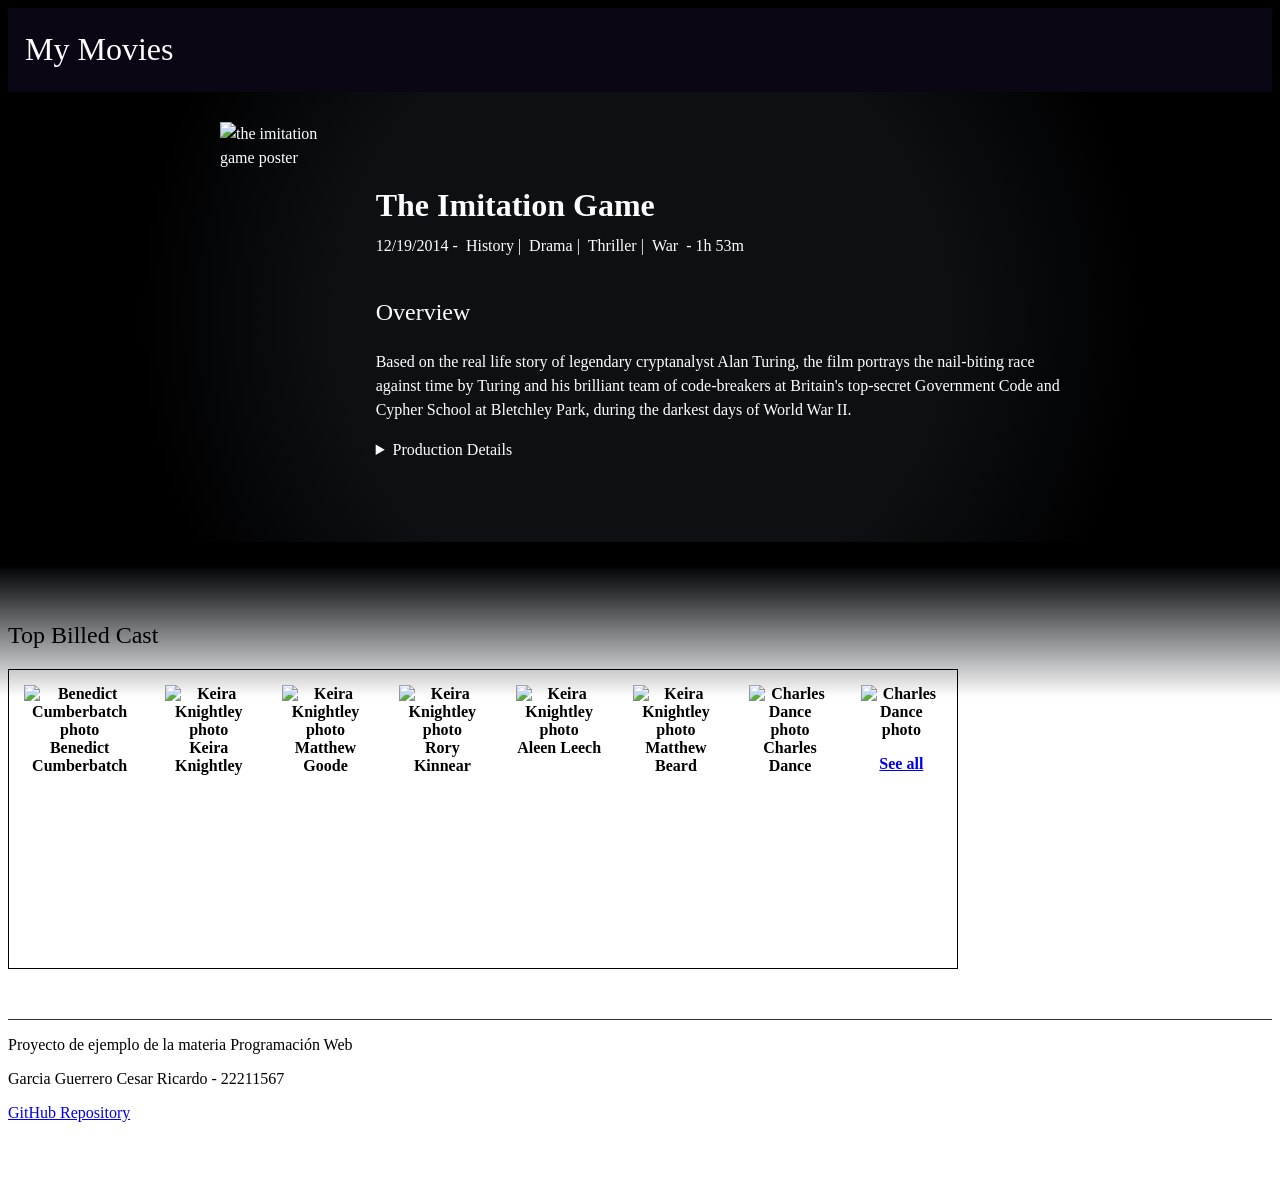
==== index.html @ baa3f6fb "Add files via upload" ====
<!DOCTYPE html>
<html lang="en">

<head>
	<title>Página de Ejemplo</title>
	<meta charset="UTF-8">
	<meta name="viewport" content="width=device-width, initial-scale=1">
	<link href="css/style.css" rel="stylesheet">
</head>

<body>
	<header class="title">
		<h1> My Movies</h1>
	</header>

	<article>
		<div class="movie-cont">
			<div class="movie-format">
				<img class="poster" src="https://www.themoviedb.org/t/p/w600_and_h900_face/5ccTHo3szK4JhbyvBmfR9uEpNm7.jpg" alt="the imitation game poster">
				<header>
					<h1 class="movie-title"> The Imitation Game</h1>
					<div class="movie-info">
						<p> 12/19/2014 -</p>
						<ul class="movie-genre">
							<li> History | </li>
							<li> Drama | </li>
							<li> Thriller | </li>
							<li> War </li>
						</ul>
						<p>- 1h 53m</p>
					</div>

					<h1>Overview</h1>
					<p>Based on the real life story of legendary cryptanalyst Alan
						Turing, the film portrays the nail-biting race against time by
						Turing and his brilliant team of code-breakers at Britain's
						top-secret Government Code and Cypher School at Bletchley Park,
						during the darkest days of World War II.</p>

					<details>
						<summary>Production Details</summary>
						<p> Budget: $14,000,000.00 </p>
						<p> Revenue: $233,555,708.00</p>
					</details>
				</header>

			</div>

		</div>

		<h1 class="cast-tit">Top Billed Cast</h1>
		<div class="cast">
			<div class="cast-item">
				<img src="https://media.themoviedb.org/t/p/w300_and_h450_face/wz3MRiMmoz6b5X3oSzMRC9nLxY1.jpg" alt="Benedict Cumberbatch photo">
				<h1> Benedict Cumberbatch</h1>
			</div>
			<div class="cast-item">
				<img src="https://media.themoviedb.org/t/p/w300_and_h450_face/bRC1B2VwV0wK3ElciFAK6QZf2wD.jpg" alt="Keira Knightley photo">
				<h1> Keira Knightley</h1>
			</div>
			<div class="cast-item">
				<img src="https://media.themoviedb.org/t/p/w300_and_h450_face/3XaKKl0bKswTWbJ0Lh9nZ4UdAQo.jpg" alt="Keira Knightley photo">
				<h1>Matthew Goode</h1>
			</div>
			<div class="cast-item">
				<img src="https://media.themoviedb.org/t/p/w300_and_h450_face/8aEABMeHXOozwE5DrMxUlCM9mpG.jpg" alt="Keira Knightley photo">
				<h1>Rory Kinnear</h1>
			</div>

			<div class="cast-item">
				<img src="https://media.themoviedb.org/t/p/w300_and_h450_face/cJZSyKNUKwdNPEgkt2ocXohtUBH.jpg" alt="Keira Knightley photo">
				<h1>Aleen Leech</h1>
			</div>

			<div class="cast-item">
				<img src="https://media.themoviedb.org/t/p/w300_and_h450_face/qbFEcaQLnE0bU8xutnsmYzKrjn0.jpg" alt="Keira Knightley photo">
				<h1>Matthew Beard</h1>
			</div>

			<div class="cast-item">
				<img src="https://media.themoviedb.org/t/p/w300_and_h450_face/3xHwq5lchAI6mfW0aGQOEijexv6.jpg" alt="Charles Dance photo">
				<h1>Charles Dance</h1>
			</div>

			<div class="next">
				<img src="https://icon-icons.com/download-file?file=https%3A%2F%2Fimages.icon-icons.com%2F1709%2FPNG%2F512%2Fnext1_112409.png&id=112409&pack_or_individual=pack" alt="Charles Dance photo">
				<p><a href="github.com\miusuario\elrepo"> See all</a></p>
			</div>

		</div>
	</article>

	<footer>
		<p> Proyecto de ejemplo de la materia Programación Web</p>
		<p> Garcia Guerrero Cesar Ricardo - 22211567</p>
		<p><a href="github.com\miusuario\elrepo"> GitHub Repository</a></p>
	</footer>

</body>

</html>
---- css/style.css ----
* {
    box-sizing: border-box; /* el width y height total incluye al padding y el border */
}

html{
background: #000000;
background: linear-gradient(180deg, rgba(0, 0, 0, 1) 47%, rgba(16, 19, 23, 0.9) 49%, rgba(255, 255, 255, 1) 58%);
}

h1,
h2 
{
    /* font-weight: bold; */
     font-weight: 400; 
    /* font-weight: 900; */
}

.title{
	background-color: #0A0614;
	padding: 2px;
}

.title h1{
	margin-left: 15px;
	
}


.body{
	
}

.page-header {
    text-align: center;
    border-bottom: 1px solid #333;
    margin-bottom: 2rem;
}
.page-header > h1 {
    margin-bottom: 0;
    margin-top: 0;
}

.movie-cont{
		display: flex;
		background-image: radial-gradient(circle,rgba(16, 19, 23, 0.83) 44%, rgba(0, 0, 0, 0.9) 75%),
			url("https://image.tmdb.org/t/p/original/gLQoJ9P79g501oEEtrN8zMlCPpx.jpg");
		background-position: center; 
    background-size: cover;
		color: white;
		height: 450px;

	  justify-content: center;
  	align-items: center;
	
		
}


.movie-format{
		display: flex;
	  padding: 1rem 0.5rem;
    font-size: 1rem;
    line-height: 1.5;
    max-width: 56rem;
    margin: 0 auto;
		margin-top: 10px;
    min-height: 100vh;
		 justify-content: center;
  	align-items: center;
	
	
}



.movie-title {
    font-size: 2rem;
    font-weight: bolder; 
    margin-bottom: 0;
    margin-top: 0;
}

.movie-info {
    display: flex;
	 
}

.movie-info  p  {
    margin-top: 5px;
}
.movie-genre {
    margin-top: 5px;
    display: flex; /* Se recorren los elementos como si fueran texto */ 
    padding-left: 0.5rem;
}

.movie-genre  li {
    list-style-type: none; /* Sin bullets */
    margin-right: 0.5rem; 
}

.top-movie 
{
    display: flex; /* Se recorren los elementos como si fueran texto */ 
}

.poster
{
    width: 300px;
    height: 400px;
    margin-right: 40px;
		margin-left: 20px;
}

.cast-tit{
	margin-top: 80px;
	
}

.cast 
{
    display: flex; 
	 	overflow-x: auto;
		overflow-y: hidden;
		width: 950px;
    height: 300px;
		margin-bottom: 50px;
		border:1px solid;
}

.cast-item, .next
{
    margin: 15px;
    font-weight: bold;
	  display: inline-block;
		text-align: center;
		align-items: center;
}

.next img{
	width: 50px;
	height: 50px;	
}


.cast-item > h1
{
    margin-top: 0;
    font-size: medium;
    font-weight: bold;
}

.cast-item img
{
	  width: 140px;
    height: 215px;
}

footer
{
    border-top: 1px solid #333;
    height: 175px;
}

.title{
	color: white;
}
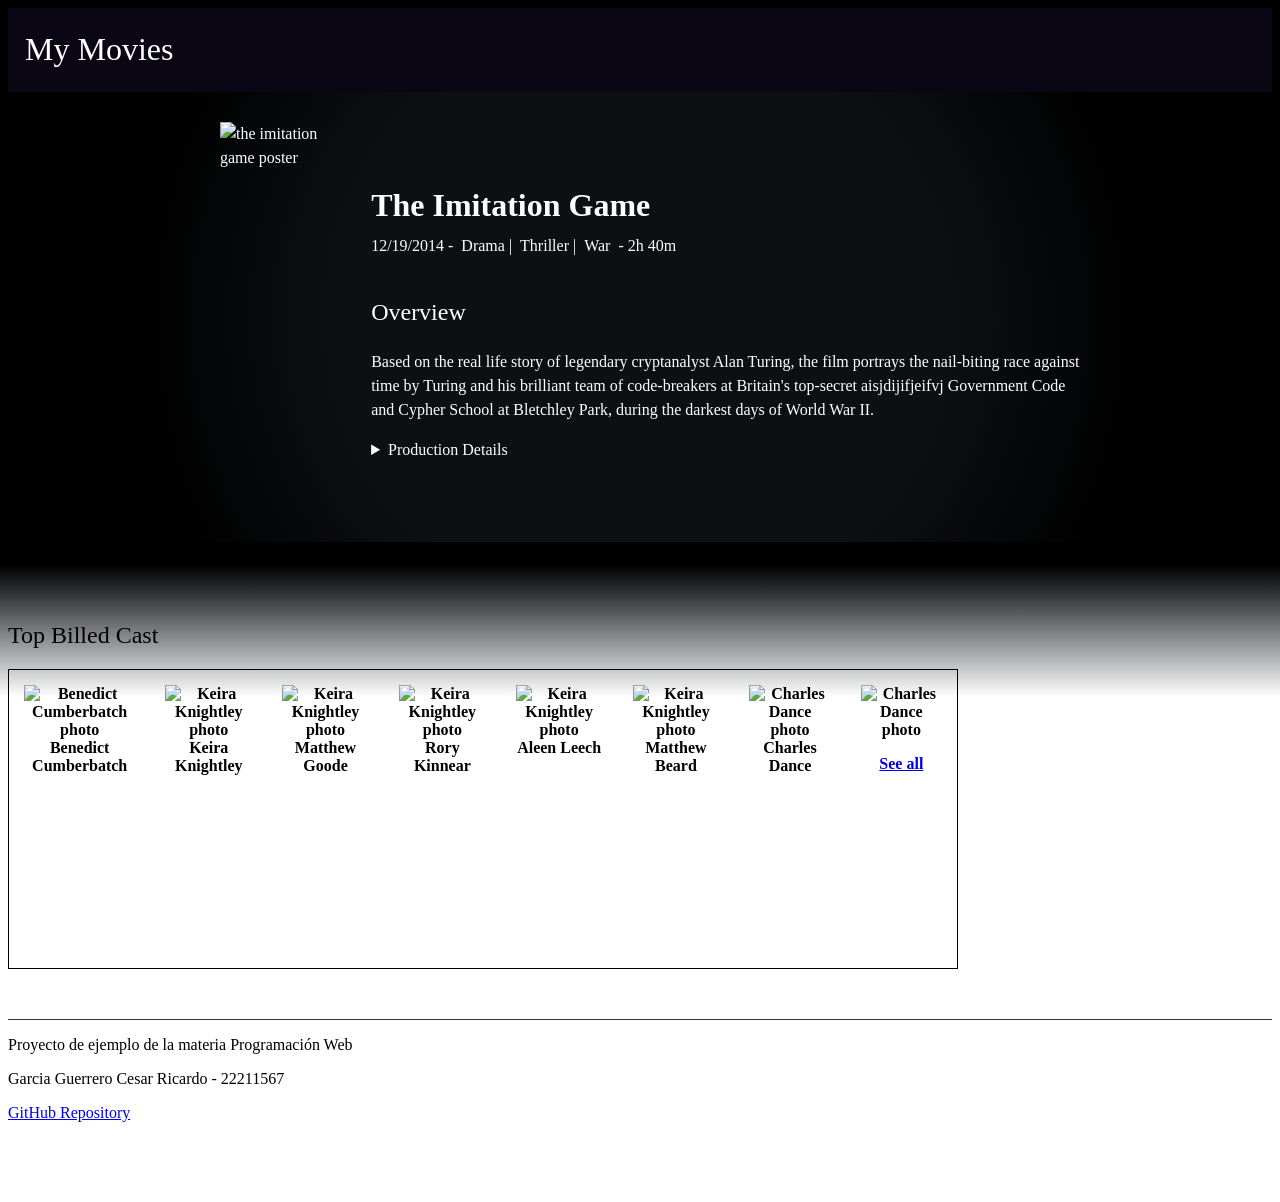
==== commit dd082d06: "cambios desmostrativos" ====
--- a/index.html
+++ b/index.html
@@ -22,19 +22,19 @@
 					<div class="movie-info">
 						<p> 12/19/2014 -</p>
 						<ul class="movie-genre">
-							<li> History | </li>
 							<li> Drama | </li>
 							<li> Thriller | </li>
 							<li> War </li>
 						</ul>
-						<p>- 1h 53m</p>
+						<p>- 2h 40m</p>
 					</div>
 
 					<h1>Overview</h1>
 					<p>Based on the real life story of legendary cryptanalyst Alan
 						Turing, the film portrays the nail-biting race against time by
 						Turing and his brilliant team of code-breakers at Britain's
-						top-secret Government Code and Cypher School at Bletchley Park,
+						top-secret  aisjdijifjeifvj
+						Government Code and Cypher School at Bletchley Park,
 						during the darkest days of World War II.</p>
 
 					<details>
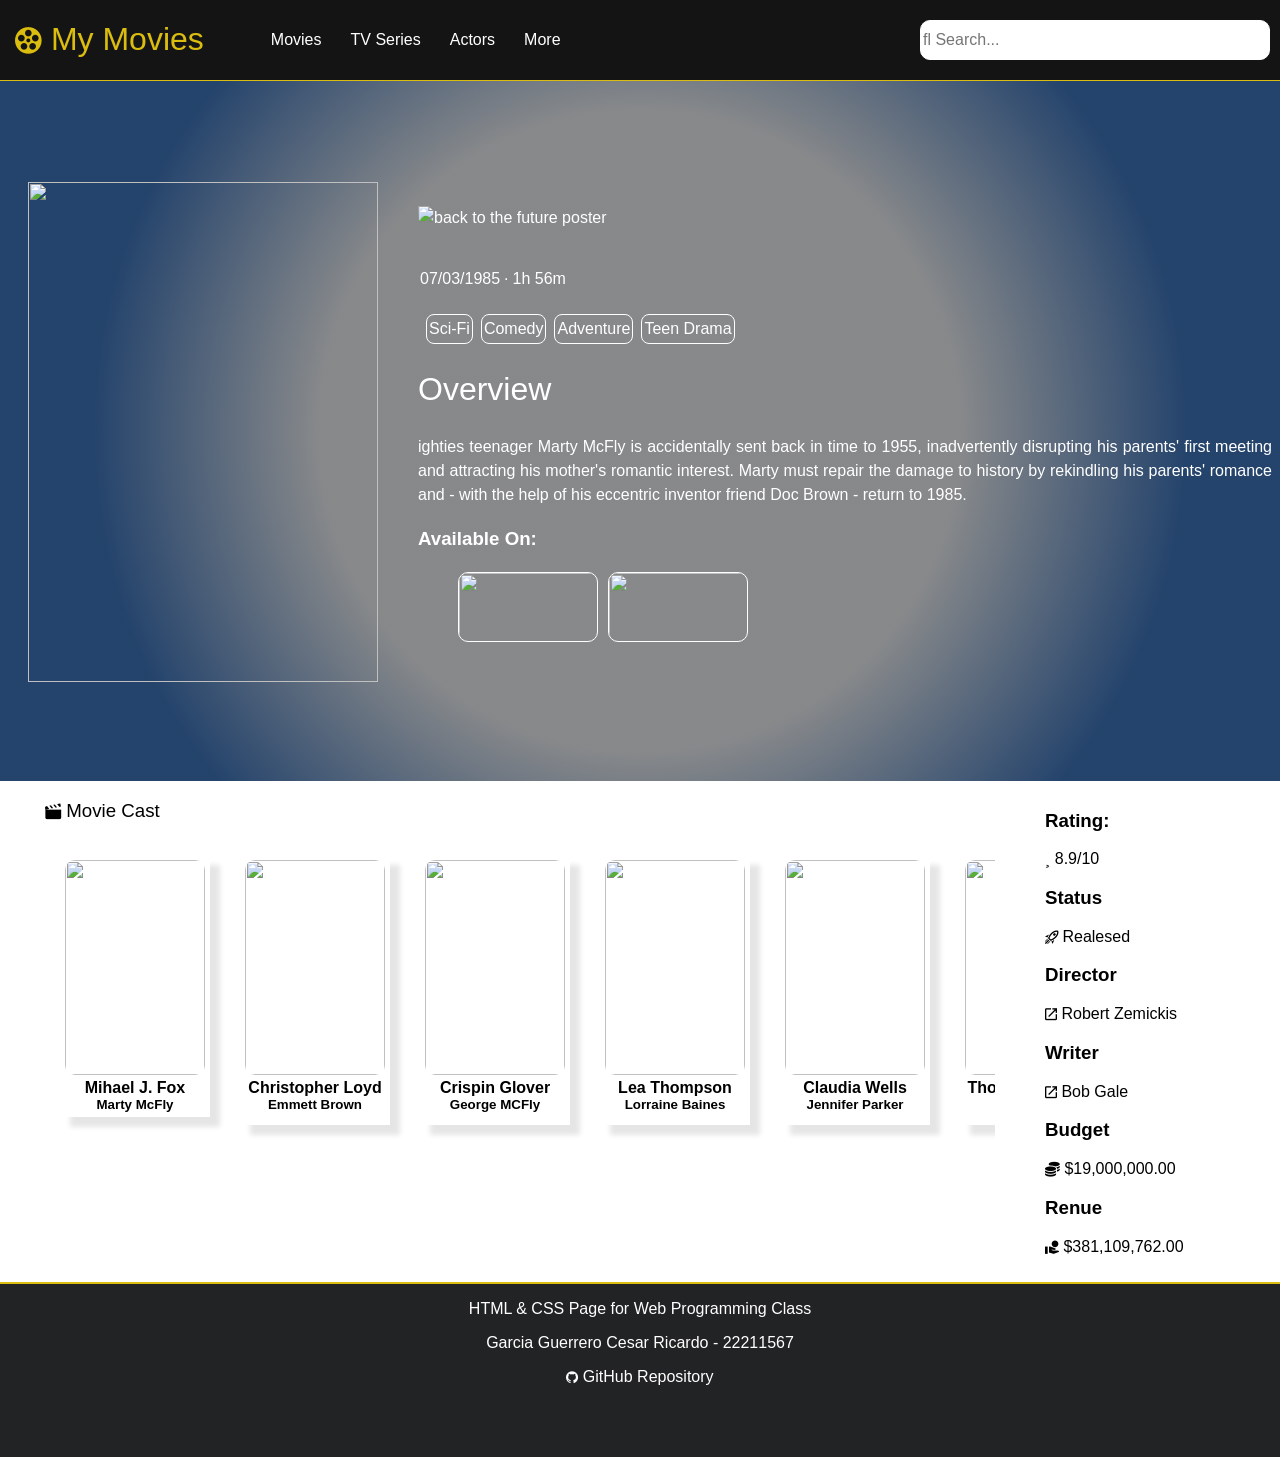
==== commit 92a1d2f9: "final design w/responsive implementations" ====
--- a/index.html
+++ b/index.html
@@ -2,98 +2,141 @@
 <html lang="en">
 
 <head>
-	<title>Página de Ejemplo</title>
+	<title>Back To The Future</title>
 	<meta charset="UTF-8">
 	<meta name="viewport" content="width=device-width, initial-scale=1">
 	<link href="css/style.css" rel="stylesheet">
+		<link rel="" type="" href="">
 </head>
 
 <body>
 	<header class="title">
-		<h1> My Movies</h1>
+		<h1>󰟞 My Movies</h1>
+		<ul class="nav">
+			<a href=""><li> Movies</li></a>	
+			<a href=""><li> TV Series</li></a>
+			<a href=""><li> Actors</li></a>
+			<a href=""><li> More</li></a>
+		</ul>
+		<input type="text" class="searchbar" placeholder=" Search...">
 	</header>
 
-	<article>
 		<div class="movie-cont">
 			<div class="movie-format">
-				<img class="poster" src="https://www.themoviedb.org/t/p/w600_and_h900_face/5ccTHo3szK4JhbyvBmfR9uEpNm7.jpg" alt="the imitation game poster">
+				<div class="poster-container">
+					<img class="poster" src="https://image.tmdb.org/t/p/original/vN5B5WgYscRGcQpVhHl6p9DDTP0.jpg">
+					<div class="overlay">
+						<a href="https://youtu.be/ez6WQ7IX72U"><p> Watch Trailer</p></a>						
+					</div>
+				</div>
 				<header>
-					<h1 class="movie-title"> The Imitation Game</h1>
+					<img src="https://upload.wikimedia.org/wikipedia/commons/thumb/2/23/Back-to-the-future-logo.svg/3840px-Back-to-the-future-logo.svg.png" class="movie-title" alt="back to the future poster">
 					<div class="movie-info">
-						<p> 12/19/2014 -</p>
-						<ul class="movie-genre">
-							<li> Drama | </li>
-							<li> Thriller | </li>
-							<li> War </li>
+						<p>07/03/1985</p>
+						<p> · </p>
+						<p>1h 56m</p>
+					</div>
+					<ul class="movie-genre">
+						<li> Sci-Fi </li>
+						<li>Comedy </li>
+						<li>Adventure </li>
+						<li>Teen Drama </li>
+					</ul>
+
+					<h1>Overview</h1>
+					<p>ighties teenager Marty McFly is accidentally sent back 
+							in time to 1955, inadvertently disrupting his parents' 
+							first meeting and attracting his mother's romantic 
+							interest. Marty must repair the damage to history by 
+							rekindling his parents' romance and - with the help of 
+							his eccentric inventor friend Doc Brown - 
+							return to 1985.</p>
+
+					<div class="available-list">
+						<h3>Available On:</h3>
+						<ul class="stream-platt">
+							<li><a href="https://www.primevideo.com/detail/Back-to-the-Future/0I1BQWAZR1UCT8MQWMGZ1J3O6O"><img src="https://brandemia.org/contenido/subidas/2023/02/amazon-prime-video-identidad-1200x670.png" alt="" class="prime-pic"></a></li>
+							<li><a href="https://www.netflix.com/mx/title/60010110"><img src="https://images.ctfassets.net/y2ske730sjqp/1aONibCke6niZhgPxuiilC/2c401b05a07288746ddf3bd3943fbc76/BrandAssets_Logos_01-Wordmark.jpg?w=940" alt="" class="netflix-pic"></a></li>
 						</ul>
-						<p>- 2h 40m</p>
 					</div>
 
-					<h1>Overview</h1>
-					<p>Based on the real life story of legendary cryptanalyst Alan
-						Turing, the film portrays the nail-biting race against time by
-						Turing and his brilliant team of code-breakers at Britain's
-						top-secret  aisjdijifjeifvj
-						Government Code and Cypher School at Bletchley Park,
-						during the darkest days of World War II.</p>
 
-					<details>
-						<summary>Production Details</summary>
-						<p> Budget: $14,000,000.00 </p>
-						<p> Revenue: $233,555,708.00</p>
-					</details>
 				</header>
 
 			</div>
 
 		</div>
 
-		<h1 class="cast-tit">Top Billed Cast</h1>
-		<div class="cast">
-			<div class="cast-item">
-				<img src="https://media.themoviedb.org/t/p/w300_and_h450_face/wz3MRiMmoz6b5X3oSzMRC9nLxY1.jpg" alt="Benedict Cumberbatch photo">
-				<h1> Benedict Cumberbatch</h1>
-			</div>
-			<div class="cast-item">
-				<img src="https://media.themoviedb.org/t/p/w300_and_h450_face/bRC1B2VwV0wK3ElciFAK6QZf2wD.jpg" alt="Keira Knightley photo">
-				<h1> Keira Knightley</h1>
-			</div>
-			<div class="cast-item">
-				<img src="https://media.themoviedb.org/t/p/w300_and_h450_face/3XaKKl0bKswTWbJ0Lh9nZ4UdAQo.jpg" alt="Keira Knightley photo">
-				<h1>Matthew Goode</h1>
-			</div>
-			<div class="cast-item">
-				<img src="https://media.themoviedb.org/t/p/w300_and_h450_face/8aEABMeHXOozwE5DrMxUlCM9mpG.jpg" alt="Keira Knightley photo">
-				<h1>Rory Kinnear</h1>
-			</div>
+	<article class="bottom-info">
+		<article class="cast-container">
+				<h1>󰿎 Movie Cast</h1>
+				<div class="cast">
+					<a href="actor.html"><div class="cast-item">
+						<img src="https://media.themoviedb.org/t/p/w300_and_h450_face/2JB4FMgQmnhbBlQ4SxWFN9EIVDi.jpg">
+						<h1>Mihael J. Fox</h1>
+						<p>Marty McFly</p>
+					</div></a>
+					<div class="cast-item">
+						<img src="https://media.themoviedb.org/t/p/w300_and_h450_face/nxVjpyb3UrfbPZnEyDNlQVlFAs5.jpg">
+						<h1>Christopher Loyd</h1>
+						<p>Emmett Brown</p>
+					</div>
+					<div class="cast-item">
+						<img src="https://pics.filmaffinity.com/249479385501750-nm_200.jpg">
+						<h1>Crispin Glover</h1>
+						<p>George MCFly</p>
+					</div>
+					<div class="cast-item">
+						<img src="https://media.themoviedb.org/t/p/w300_and_h450_face/85E9NTEfkRdUdK4kTrrnk5of25w.jpg">
+						<h1>Lea Thompson</h1>
+						<p>Lorraine Baines</p>
+					</div>
 
-			<div class="cast-item">
-				<img src="https://media.themoviedb.org/t/p/w300_and_h450_face/cJZSyKNUKwdNPEgkt2ocXohtUBH.jpg" alt="Keira Knightley photo">
-				<h1>Aleen Leech</h1>
-			</div>
+					<div class="cast-item">
+						<img src="https://media.themoviedb.org/t/p/w300_and_h450_face/2VOsPvoV2vmEUd1O2KjW3kcN8JD.jpg">
+						<h1>Claudia Wells</h1>
+						<p>Jennifer Parker</p>
+					</div>
 
-			<div class="cast-item">
-				<img src="https://media.themoviedb.org/t/p/w300_and_h450_face/qbFEcaQLnE0bU8xutnsmYzKrjn0.jpg" alt="Keira Knightley photo">
-				<h1>Matthew Beard</h1>
-			</div>
+					<div class="cast-item">
+						<img src="https://media.themoviedb.org/t/p/w300_and_h450_face/mVhm65ZVBIRIptWGiMIvoUy0Khi.jpg">
+						<h1>Thomas F. Wilson</h1>
+						<p>Biff Tannen</p>
+					</div>
 
-			<div class="cast-item">
-				<img src="https://media.themoviedb.org/t/p/w300_and_h450_face/3xHwq5lchAI6mfW0aGQOEijexv6.jpg" alt="Charles Dance photo">
-				<h1>Charles Dance</h1>
-			</div>
+					<div class="cast-item">
+						<img src="https://media.themoviedb.org/t/p/w300_and_h450_face/uscpMlkuwi3sgGJ6Hz8FhwvsrRk.jpg">
+						<h1>Marc McClure</h1>
+						<p>Dave MCFly</p>
+					</div>
 
-			<div class="next">
-				<img src="https://icon-icons.com/download-file?file=https%3A%2F%2Fimages.icon-icons.com%2F1709%2FPNG%2F512%2Fnext1_112409.png&id=112409&pack_or_individual=pack" alt="Charles Dance photo">
-				<p><a href="github.com\miusuario\elrepo"> See all</a></p>
-			</div>
-
+					<!--<div class="next">
+						<img src="https://icon-icons.com/download-file?file=https%3A%2F%2Fimages.icon-icons.com%2F1709%2FPNG%2F512%2Fnext1_112409.png&id=112409&pack_or_individual=pack">
+						<p><a href=""> See all</a></p>
+					</div>
+					--->
+				</div>
+		</article>
+		<div class="prod-dit">
+				<h3>Rating:</h3>
+				<p>  8.9/10</p>
+				<h3>Status</h3>
+				<p>󱓟 Realesed</p>
+				<h3>Director</h3>
+				<a href="https://en.wikipedia.org/wiki/Robert_Zemeckis"><p>󰌧 Robert Zemickis</p></a>	
+				<h3>Writer</h3>
+				<a href="https://en.wikipedia.org/wiki/Bob_Gale"><p>󰌧 Bob Gale</p></a>
+				<h3>Budget</h3>
+				<p> $19,000,000.00</p>
+				<h3>Renue</h3>
+				<p>󱢏 $381,109,762.00</p>
 		</div>
 	</article>
 
 	<footer>
-		<p> Proyecto de ejemplo de la materia Programación Web</p>
+		<p> HTML & CSS Page for Web Programming Class</p>
 		<p> Garcia Guerrero Cesar Ricardo - 22211567</p>
-		<p><a href="github.com\miusuario\elrepo"> GitHub Repository</a></p>
+		<p><a href="https://github.com/csar2g/MyMovies">  GitHub Repository</a></p>
 	</footer>
 
 </body>
--- a/css/style.css
+++ b/css/style.css
@@ -1,168 +1,365 @@
+@font-face {
+    font-family: 'NerdFont';
+    src: url('../fonts/SymbolsNerdFont-Regular.ttf') format('truetype');
+    font-weight: normal;
+    font-style: normal;
+}
+
 * {
-    box-sizing: border-box; /* el width y height total incluye al padding y el border */
-}
-
-html{
-background: #000000;
-background: linear-gradient(180deg, rgba(0, 0, 0, 1) 47%, rgba(16, 19, 23, 0.9) 49%, rgba(255, 255, 255, 1) 58%);
+    box-sizing: border-box;
+    font-family: Arial, Helvetica, sans-serif, 'NerdFont';
+}
+
+html {
+    margin: 0;
+    padding: 0;
+    text-align: justify;
+}
+
+body {
+    margin: 0;
+    padding: 0;
 }
 
 h1,
-h2 
-{
-    /* font-weight: bold; */
-     font-weight: 400; 
-    /* font-weight: 900; */
-}
-
-.title{
-	background-color: #0A0614;
-	padding: 2px;
-}
-
-.title h1{
-	margin-left: 15px;
-	
-}
-
-
-.body{
-	
+h2 {
+    font-weight: 400;
+}
+
+a {
+    color: inherit;
+    text-decoration: none;
+}
+
+a:hover {
+    text-decoration: underline;
+}
+
+.title {
+    background-color: #141414;
+    width: 100%;
+    display: flex;
+    align-items: center;
+    color: white;
+    border-bottom: #dbbd0f 1px solid;
+}
+
+.title h1 {
+    margin-left: 15px;
+	color: #dbbd0f;
+}
+
+.nav {
+    display: flex;
+    align-items: center;
+    list-style: none;
+    gap: 15px;
+    margin-left: 20px;
+}
+
+.nav li {
+    margin: 0px 7px;
+}
+
+.searchbar {
+    font-size: medium;
+    height: 40px;
+    width: 350px;
+    margin: 0px 10px;
+    border-radius: 10px;
+    border: 1px solid white;
+    margin-left: auto;
+}
+
+.stream-platt {
+    display: flex;
+    align-items: center;
+}
+
+.stream-platt li {
+    list-style-type: none;
+    margin-right: 10px;
+}
+
+.prime-pic,
+.netflix-pic {
+    width: 140px;
+    height: 70px;
+    border-radius: 10px;
+    border: 1px solid white;
+    transition: transform 0.3s ease, box-shadow 0.3s ease;
+}
+
+.prime-pic:hover,
+.netflix-pic:hover {
+    transform: scale(1.1);
+    box-shadow: 0 10px 25px rgba(0,0,0,0.5);
 }
 
 .page-header {
     text-align: center;
-    border-bottom: 1px solid #333;
+    border-bottom: 1px solid #786706;
     margin-bottom: 2rem;
 }
+
 .page-header > h1 {
-    margin-bottom: 0;
-    margin-top: 0;
-}
-
-.movie-cont{
-		display: flex;
-		background-image: radial-gradient(circle,rgba(16, 19, 23, 0.83) 44%, rgba(0, 0, 0, 0.9) 75%),
-			url("https://image.tmdb.org/t/p/original/gLQoJ9P79g501oEEtrN8zMlCPpx.jpg");
-		background-position: center; 
+    margin: 0;
+}
+
+.movie-cont {
+    display: flex;
+    background-image: radial-gradient(circle,rgba(16, 19, 23, 0.5) 44%, rgba(23, 56, 99, 0.94) 75%),
+    url("https://image.tmdb.org/t/p/original/fq3wyOs1RHyz2yfzsb4sck7aWRG.jpg");
+    background-position: center top;
     background-size: cover;
-		color: white;
-		height: 450px;
-
-	  justify-content: center;
-  	align-items: center;
-	
-		
-}
-
-
-.movie-format{
-		display: flex;
-	  padding: 1rem 0.5rem;
+    color: white;
+    height: 700px;
+    justify-content: center;
+    align-items: center;
+}
+
+.movie-format {
+    display: flex;
+    padding: 1rem 0.5rem;
     font-size: 1rem;
     line-height: 1.5;
-    max-width: 56rem;
-    margin: 0 auto;
-		margin-top: 10px;
+    max-width: 80rem;
+    margin: 10px auto 0 auto;
     min-height: 100vh;
-		 justify-content: center;
-  	align-items: center;
-	
-	
-}
-
-
+    justify-content: center;
+    align-items: center;
+}
 
 .movie-title {
-    font-size: 2rem;
-    font-weight: bolder; 
-    margin-bottom: 0;
-    margin-top: 0;
+    width: 350px;
+    height: 150px;
+    margin-bottom: 30px;
 }
 
 .movie-info {
     display: flex;
-	 
-}
-
-.movie-info  p  {
+}
+
+.movie-info p {
     margin-top: 5px;
-}
+    width: fit-content;
+    padding: 2px;
+}
+
 .movie-genre {
     margin-top: 5px;
-    display: flex; /* Se recorren los elementos como si fueran texto */ 
+    display: flex;
     padding-left: 0.5rem;
 }
 
-.movie-genre  li {
-    list-style-type: none; /* Sin bullets */
-    margin-right: 0.5rem; 
-}
-
-.top-movie 
-{
-    display: flex; /* Se recorren los elementos como si fueran texto */ 
-}
-
-.poster
-{
-    width: 300px;
-    height: 400px;
+.movie-genre li {
+    list-style-type: none;
+    margin-right: 0.5rem;
+    border: white 1px solid;
+    border-radius: 8px;
+    padding: 2px;
+}
+
+.top-movie {
+    display: flex;
+}
+
+.poster-container {
+    position: relative;
+    display: inline-block;
+    overflow: visible;
+}
+
+.poster {
+    width: 350px;
+    height: 500px;
     margin-right: 40px;
-		margin-left: 20px;
-}
-
-.cast-tit{
-	margin-top: 80px;
-	
-}
-
-.cast 
-{
-    display: flex; 
-	 	overflow-x: auto;
-		overflow-y: hidden;
-		width: 950px;
+    margin-left: 20px;
+    transition: transform 0.3s ease, filter 0.3s ease;
+}
+
+.overlay {
+    position: absolute;
+    top: 0;
+    left: 20px; /* mismo margin que la imagen */
+    width: calc(100% - 60px); /* ajusta por márgenes */
+    height: 100%;
+    background-color: rgba(0, 0, 0, 0.5);
+    
+    display: flex;
+    justify-content: center;
+    align-items: center;
+
+    color: white;
+    font-size: 24px;
+    font-weight: bold;
+
+   transition: opacity 0.3s ease, transform 0.3s ease;
+   opacity: 0;
+}
+
+.poster-container:hover .poster {
+    transform: scale(1.1);
+    filter: blur(3px) brightness(0.7);
+}
+
+.poster-container:hover .overlay {
+    transform: scale(1.1);
+    opacity: 1;
+}
+.bottom-info {
+    display: flex;
+    justify-content: center;
+    align-items: flex-start;
+    gap: 40px;
+    width: 100%;
+}
+
+.cast {
+    display: flex;
+    overflow-x: auto;
+    overflow-y: hidden;
+    width: 950px;
     height: 300px;
-		margin-bottom: 50px;
-		border:1px solid;
-}
-
-.cast-item, .next
-{
+    margin-bottom: 50px;
+    margin-left: auto;
+    margin-right: auto;
+}
+
+.cast-item {
     margin: 15px;
     font-weight: bold;
-	  display: inline-block;
-		text-align: center;
-		align-items: center;
-}
-
-.next img{
-	width: 50px;
-	height: 50px;	
-}
-
-
-.cast-item > h1
-{
-    margin-top: 0;
+    display: inline-block;
+    text-align: center;
+    padding: 5px;
+    transition: transform 0.3s ease, box-shadow 0.3s ease;
+    box-shadow: 10px 10px 5px rgba(0,0,0,0.1);
+}
+
+.cast-item:hover {
+    transform: scale(1.1);
+    box-shadow: 0 10px 25px rgba(0,0,0,0.5);
+}
+
+.cast-container {
+    max-width: 1400px;
+}
+
+.cast-item > h1 {
+    margin: 0;
     font-size: medium;
     font-weight: bold;
 }
 
-.cast-item img
-{
-	  width: 140px;
+.cast-item > p {
+    margin: 0;
+    font-size: smaller;
+}
+
+.cast-item img {
+    width: 140px;
     height: 215px;
-}
-
-footer
-{
-    border-top: 1px solid #333;
+    border-radius: 10px;
+}
+
+.prod-dit {
+    min-width: 200px;
+    padding: 10px;
+}
+
+footer {
+    border-top:  2px solid #dbbd0f; 
     height: 175px;
-}
-
-.title{
-	color: white;
-}
-
+    color: white;
+    background-color: #222324;
+    text-align: center;
+}
+
+@media (max-width: 1024px) {
+    .top-movie {
+        flex-direction: column;
+        align-items: center;
+    }
+
+    .poster {
+        width: 300px;
+        height: auto;
+        margin: 20px 0;
+    }
+
+    .bottom-info {
+        flex-direction: column;
+        align-items: center;
+    }
+
+    .cast {
+        width: 90%;
+    }
+
+    .prod-dit {
+        width: 90%;
+    }
+
+    .searchbar {
+        width: 200px;
+    }
+}
+
+@media (max-width: 768px) {
+    .title {
+        flex-wrap: wrap;
+    }
+
+    .nav {
+        flex-wrap: wrap;
+        justify-content: center;
+    }
+
+    .searchbar {
+        width: 100%;
+        margin: 10px;
+    }
+
+    .movie-cont {
+        height: auto;
+        padding: 20px;
+    }
+
+    .movie-format {
+        flex-direction: column;
+        text-align: center;
+    }
+
+    .cast {
+        width: 95%;
+        height: auto;
+    }
+
+    .cast-item img {
+        width: 110px;
+        height: auto;
+    }
+}
+
+@media (max-width: 480px) {
+    .poster {
+        width: 200px;
+    }
+
+    .cast-item img {
+        width: 90px;
+    }
+
+    .cast-item h1 {
+        font-size: 12px;
+    }
+
+    .cast-item p {
+        font-size: 10px;
+    }
+
+    footer {
+        height: auto;
+        padding: 20px 0;
+    }
+}
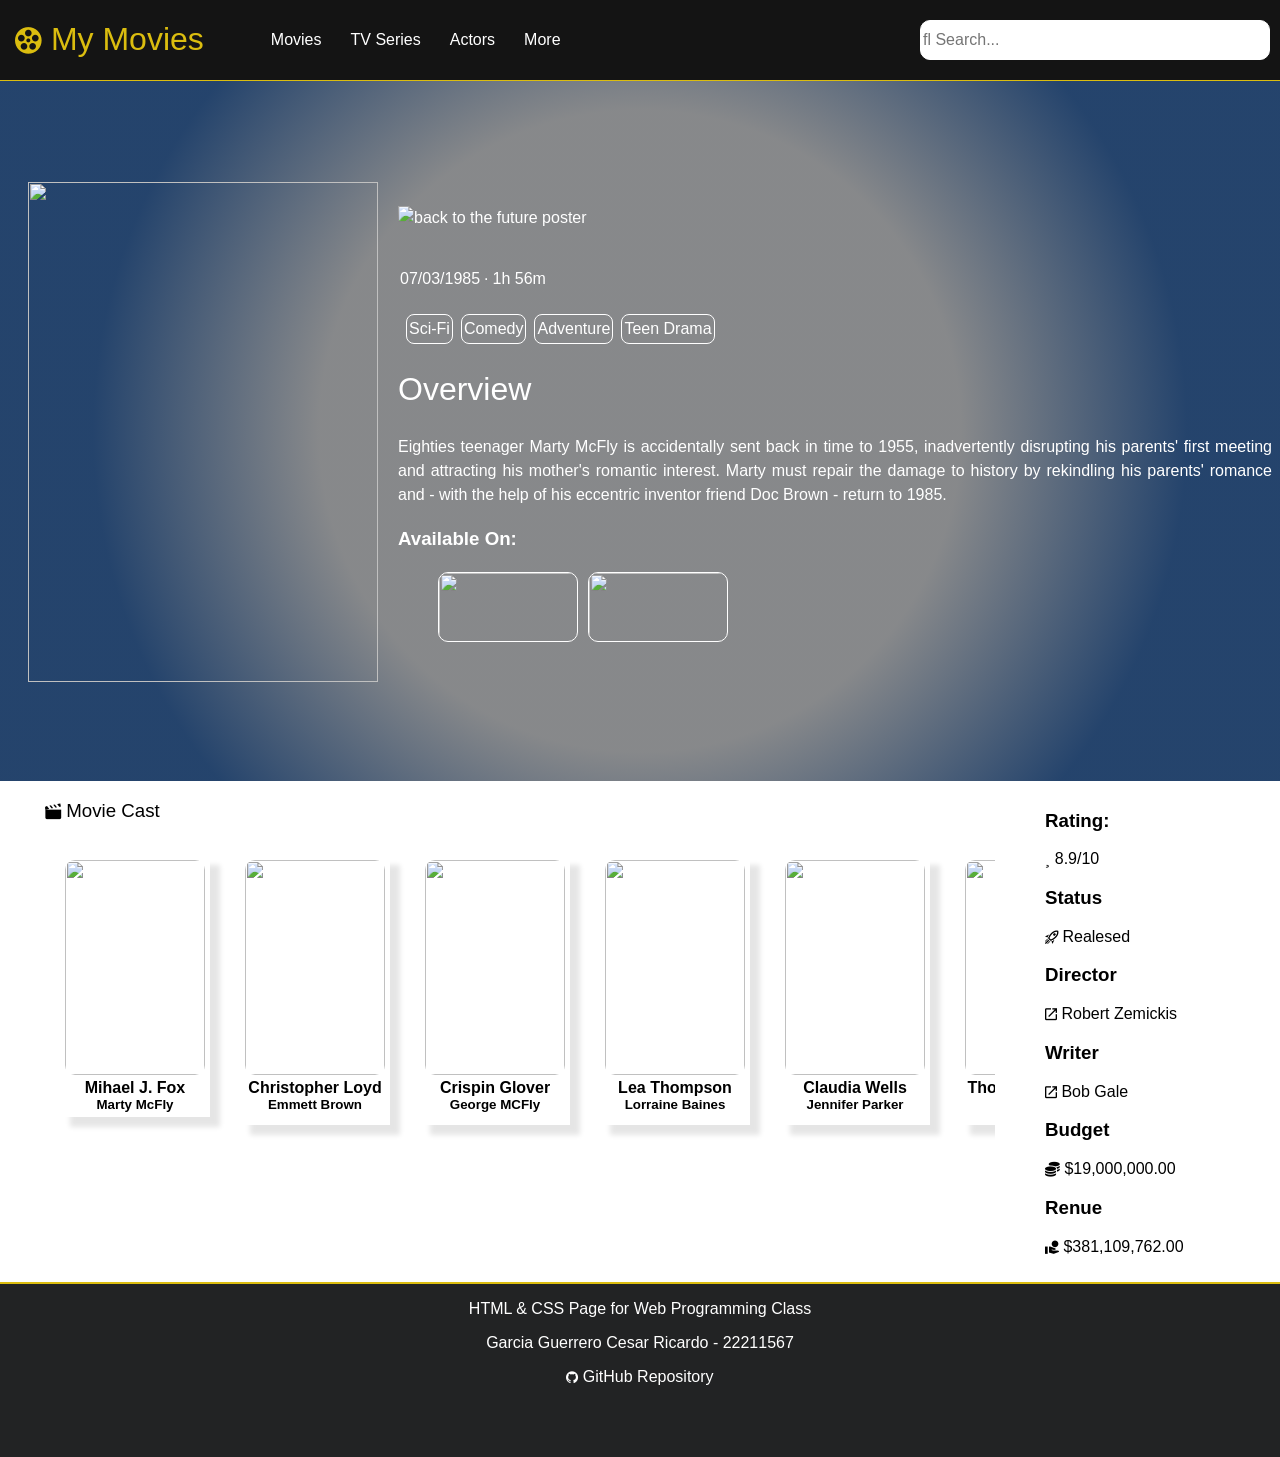
==== commit c8558f49: "final final" ====
--- a/index.html
+++ b/index.html
@@ -11,7 +11,7 @@
 
 <body>
 	<header class="title">
-		<h1>󰟞 My Movies</h1>
+		<a href="index.html"><h1>󰟞 My Movies</h1></a>
 		<ul class="nav">
 			<a href=""><li> Movies</li></a>	
 			<a href=""><li> TV Series</li></a>
@@ -44,7 +44,7 @@
 					</ul>
 
 					<h1>Overview</h1>
-					<p>ighties teenager Marty McFly is accidentally sent back 
+					<p>Eighties teenager Marty McFly is accidentally sent back 
 							in time to 1955, inadvertently disrupting his parents' 
 							first meeting and attracting his mother's romantic 
 							interest. Marty must repair the damage to history by 
--- a/css/style.css
+++ b/css/style.css
@@ -33,6 +33,11 @@
 
 a:hover {
     text-decoration: underline;
+}
+
+.page-title:hover{
+
+	text-decoration: none;
 }
 
 .title {
@@ -168,24 +173,21 @@
     position: relative;
     display: inline-block;
     overflow: visible;
+    margin: 0 20px;
 }
 
 .poster {
     width: 350px;
     height: 500px;
-    margin-right: 40px;
-    margin-left: 20px;
+    margin: 0;
     transition: transform 0.3s ease, filter 0.3s ease;
 }
 
 .overlay {
     position: absolute;
-    top: 0;
-    left: 20px; /* mismo margin que la imagen */
-    width: calc(100% - 60px); /* ajusta por márgenes */
-    height: 100%;
+    inset: 0;
     background-color: rgba(0, 0, 0, 0.5);
-    
+
     display: flex;
     justify-content: center;
     align-items: center;
@@ -194,8 +196,8 @@
     font-size: 24px;
     font-weight: bold;
 
-   transition: opacity 0.3s ease, transform 0.3s ease;
-   opacity: 0;
+    transition: opacity 0.3s ease, transform 0.3s ease;
+    opacity: 0;
 }
 
 .poster-container:hover .poster {
